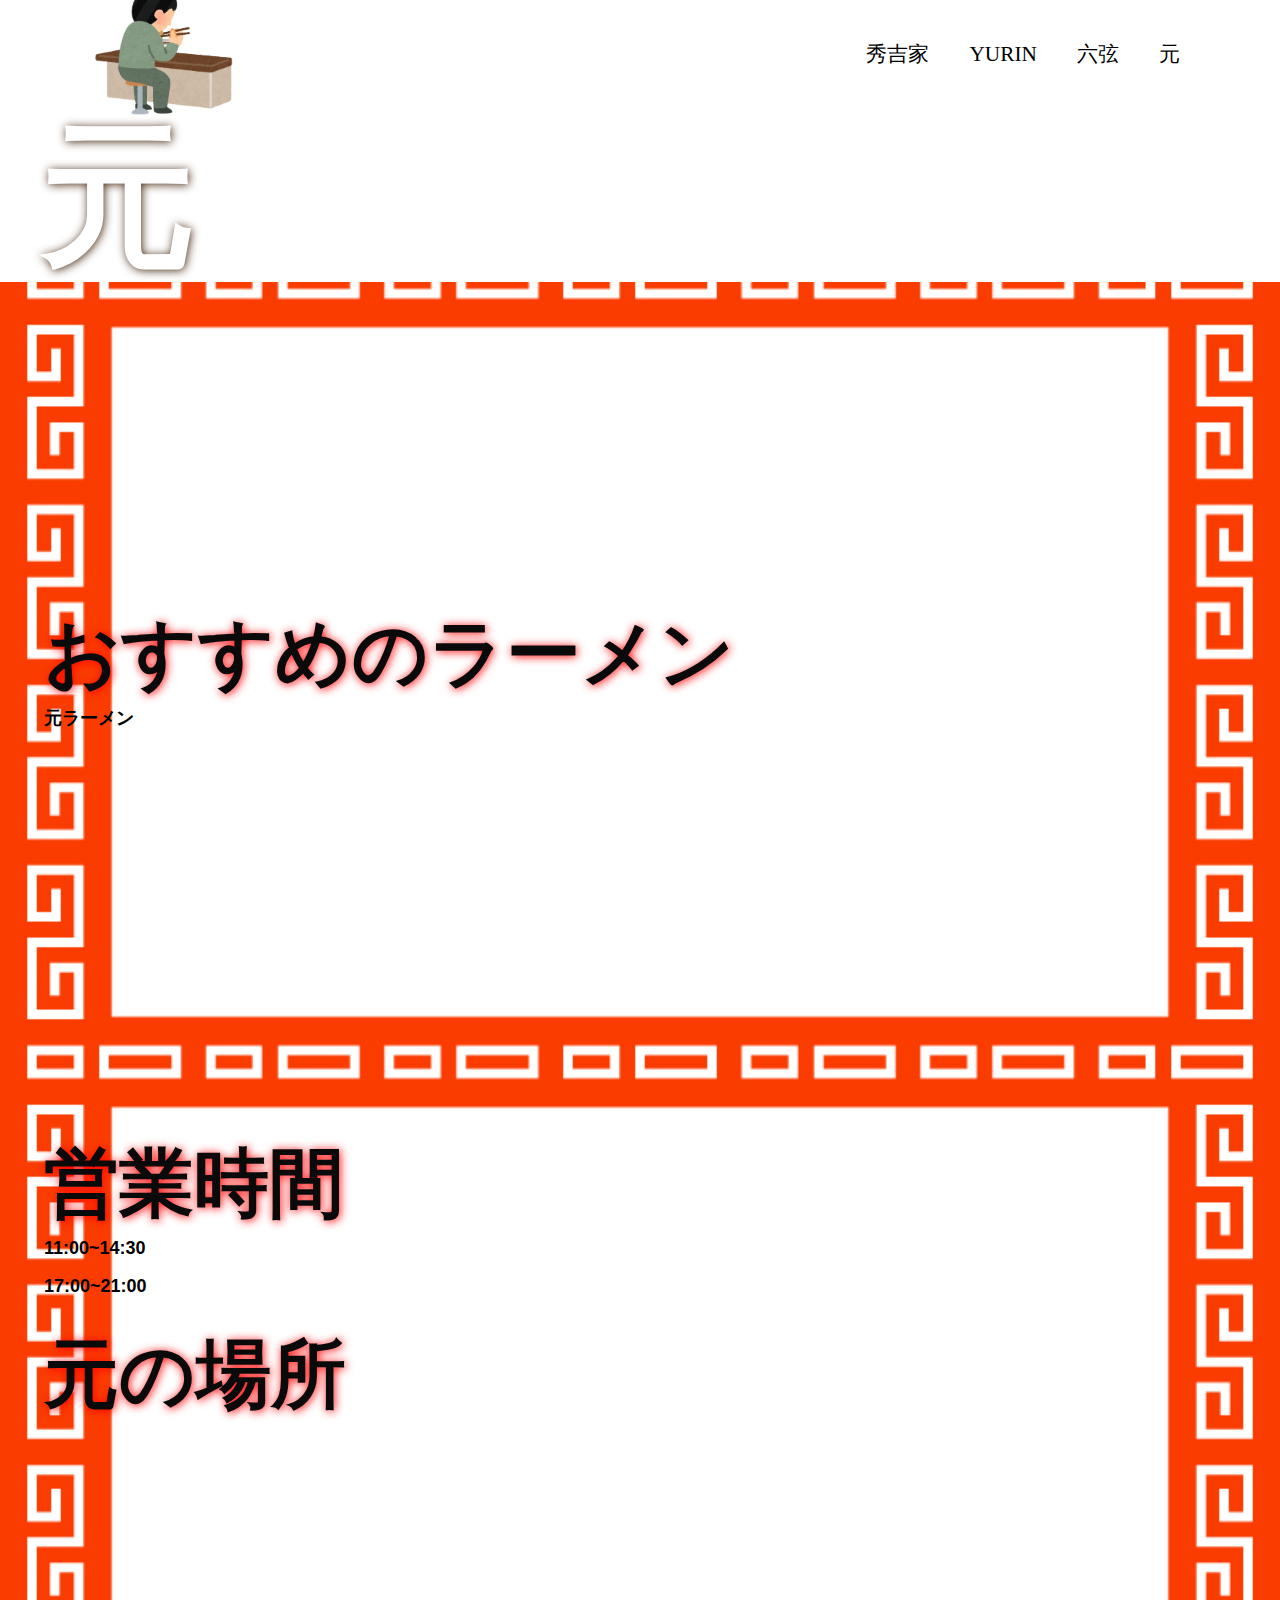
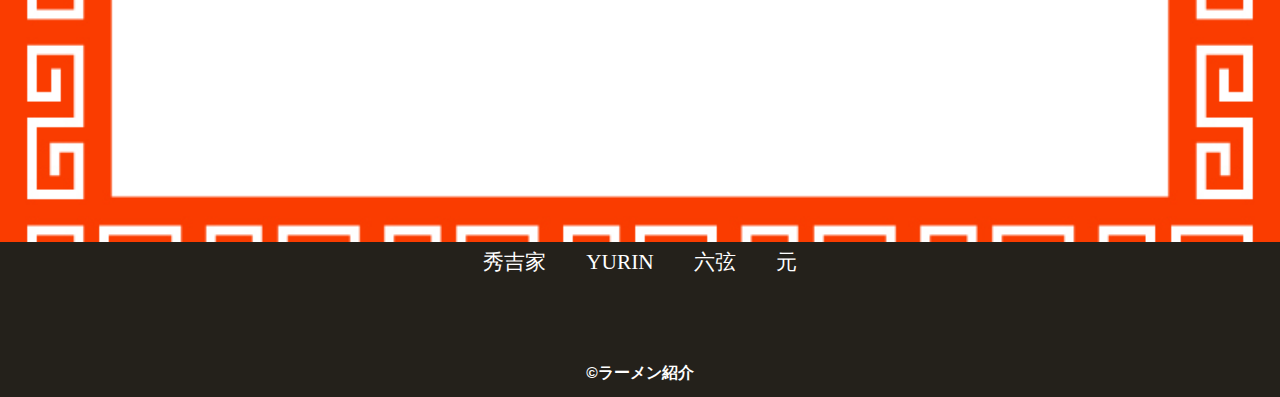
==== gen.html @ 932b88be "手入れ" ====
<!DOCTYPE html>
<html lang="jp">
    <head>
        <meta charset="UTF-8">
        <title>ラーメン紹介 名城大学周辺</title>
        <meta name="description" content="ラーメン紹介 名城大学周辺">
        <meta name="viewport" content="width=device-width">
        <link href="css/ra-men.css" rel="stylesheet">
    </head>
    <body>
        <!--header ここから-->
        <header class="header">
            <div class="header-inner">
                <a class="header-logo" href="index.html">
                    <img src="images/top/logo.png" alt="ロゴ">
                </a>
                <div class="header-site-menu">
                    <nav class="site-menu">
                        <ul>
                            <li><a href="hide.html">秀吉家</a></li>
                            <li><a href="yurin.html">YURIN</a></li>
                            <li><a href="mugen.html">六弦</a></li>
                            <li><a href="gen.html">元</a></li>
                        </ul>
                    </nav>
                </div>
            </div>
        </header>
        <!--header ここまで-->
        <!--main ここから-->
        <main class="main">
            <div class="store-name">
                <n1>元</n1>
            </div>
            <div class="first-view">
                <div class="first-view-text">
                    <h1>おすすめのラーメン</h1>
                    <p>元ラーメン</p>
                    <img_g src="">
                    
                    
                </div>
                
            </div>
            <div class="first-view">
                <div class="first-view-text">
                    <h1>営業時間</h1>
                    <p>11:00~14:30</p>
                    <p>17:00~21:00</p>
                    <br><br>
                    <div class="map">
                        <h2>元の場所</h2>
                        <iframe src="" style="border:0;" allowfullscreen="" loading="lazy" referrerpolicy="no-referrer-when-downgrade"></iframe>
                    </div>
                </div>
            </div>
        </main>
        <!--main ここまで-->
        <!--footer ここから-->
        <footer class="footer">
            <nav class="site-menu">
                <ul>
                    <li><a href="hide.html">秀吉家</a></li>
                    <li><a href="yurin.html">YURIN</a></li>
                    <li><a href="mugen.html">六弦</a></li>
                    <li><a href="gen.html">元</a></li>
            </nav>
            
            <p class="copyright"><small>&copy;ラーメン紹介</small></p>
        </footer>
        <!--footer ここまで-->
    </body>
---- css/ra-men.css ----
@charset "utf-8";

nav.floating{
    position: absolute;
    top: 100px;
    left: 50px;
    background-color: #d0d0d0;
}

.store-name{
    width: 100%;
    max-width: 1500px;
    margin-left: auto;
    margin-right: auto;
    padding-left: 40px;
    padding-right: 80px;
    color: #ffffff;
    font-weight: bold;
    text-shadow: 1px 1px 10px #4b2c14;
}

.store-name n1 {
    font-family: 'Montserrat', sans-serif;
    font-size: 156px;
    line-height: 172px;
}
.first-view {
    height: calc(100vh - 120px);
    background-image: url(../images/top/ra-men.jpg);
    background-repeat: no-repeat;
    background-position: center center;
    background-size: cover;
    display: flex;
    align-items: center;
}

.first-view-text {
    width: 100%;
    max-width: 1200px;
    margin-left: auto;
    margin-right: auto;
    padding-left: 4px;
    padding-right: 80px;
    font-weight: bold;
}
.first-view-text h1 {
    font-family: 'Montserrat', sans-serif;
    color: #0a0a0a;
    text-shadow: 1px 1px 10px #ff0000;
    font-size: 75px;
    line-height: 72px;
}


.first-view-text p {
    color: #000000;
    font-size: 18px;
    margin-top: 20px;
}

.lead {
    max-width: 1200px;
    margin: 60px auto;
}
.map {
    width: 100%;
    max-width: 10000px;
    margin-left: auto;
    margin-right: auto;
    font-size: 50px;
    font-weight: bold;
    color: #0a0a0a;
    text-shadow: 1px 1px 10px #ff0000;
    
}

.map iframe {
    display: block;
    width: 100%;
    height: 320px;
    margin-top: 25px;
}
*,
::before,
::after {
    padding: 0;
    margin: 0;
    box-sizing: border-box;
}

ul, ol {
    list-style: none;
}

a {
    color: inherit;
    text-decoration: none;
}

body {
    font-family: sans-serif;
    font-size: 16pt;
    color: #000000;
    line-height: 1;
    background-color: #ffffff;
}

img {
    max-width: 100%;
}
img_h {
    max-width: 100%;
}

img_y {
    max-width: 100%;
}

img_m {
    max-width: 100%;
}

img_g {
    max-width: 100%;
}

.header-inner {
    max-width: 1200px;
    height: 110px;
    margin-left: auto;
    margin-right: auto;
    padding-left: 40px;
    padding-right: 40px;
    display: flex;
    justify-content: space-between;
    align-items: center;
}

.toggle-menu-button {
    display: none;
}

.header-logo {
    display: block;
    width: 170px;
}

.site-menu ul {
    display: flex;
}

.site-menu ul li {
    margin-left: 20px;
    margin-right: 20px;
}

.site-menu ul li a {
    font-family: 'Darumadrop One', cursive;
}

@media (max-width: 800px) {
    .site-menu ul {
        display: block;
        text-align: center;
    }

    .site-menu li {
        margin-top: 20px;
    }

    .header {
        position: fixed;
        top: 0;
        left: 0;
        right: 0;
        background-color: #ffffff;
        height: 50px;
        z-index: 10;
        box-shadow: 0 3px 6px rgba(0, 0, 0, 0.1);
    }

    .header-inner {
        padding-left: 20px;
        padding-right: 20px;
        height: 100%;
        position: relative;
    }

    .header-logo {
        width: 100px;
    }
    .header-site-menu{
        position: absolute;
        top: 100%;
        left: 0;
        right: 0;
        color: #ffffff;
        background-color: #736e62;
        padding-top: 30px;
        padding-bottom: 50px;
        display: none;
    }
    .header-site-menu.is-show{
        display: block;
    }
    .toggle-menu-button{
        display: block;
        width: 44px;
        height: 34px;
        background-image: url(../images/common/icon-menu.png);
        background-size: 50%;
        background-position: center;
        background-repeat: no-repeat;
        background-color: transparent;
        border: none;
        border-radius: 0;
        outline: none;

    }
}

.footer {
    color: #ffffff;
    background-color: #24211b;
    padding-top: 10px;
    padding-bottom: 15px;
    display: flex;
    flex-direction: column;
    align-items: center;
}

.footer-logo {
    display: block;
    width: 235px;
    margin-top: 90px;
}

.copyright {
    font-size: 14pt;
    font-weight: bold;
    margin-top: 90px;
}
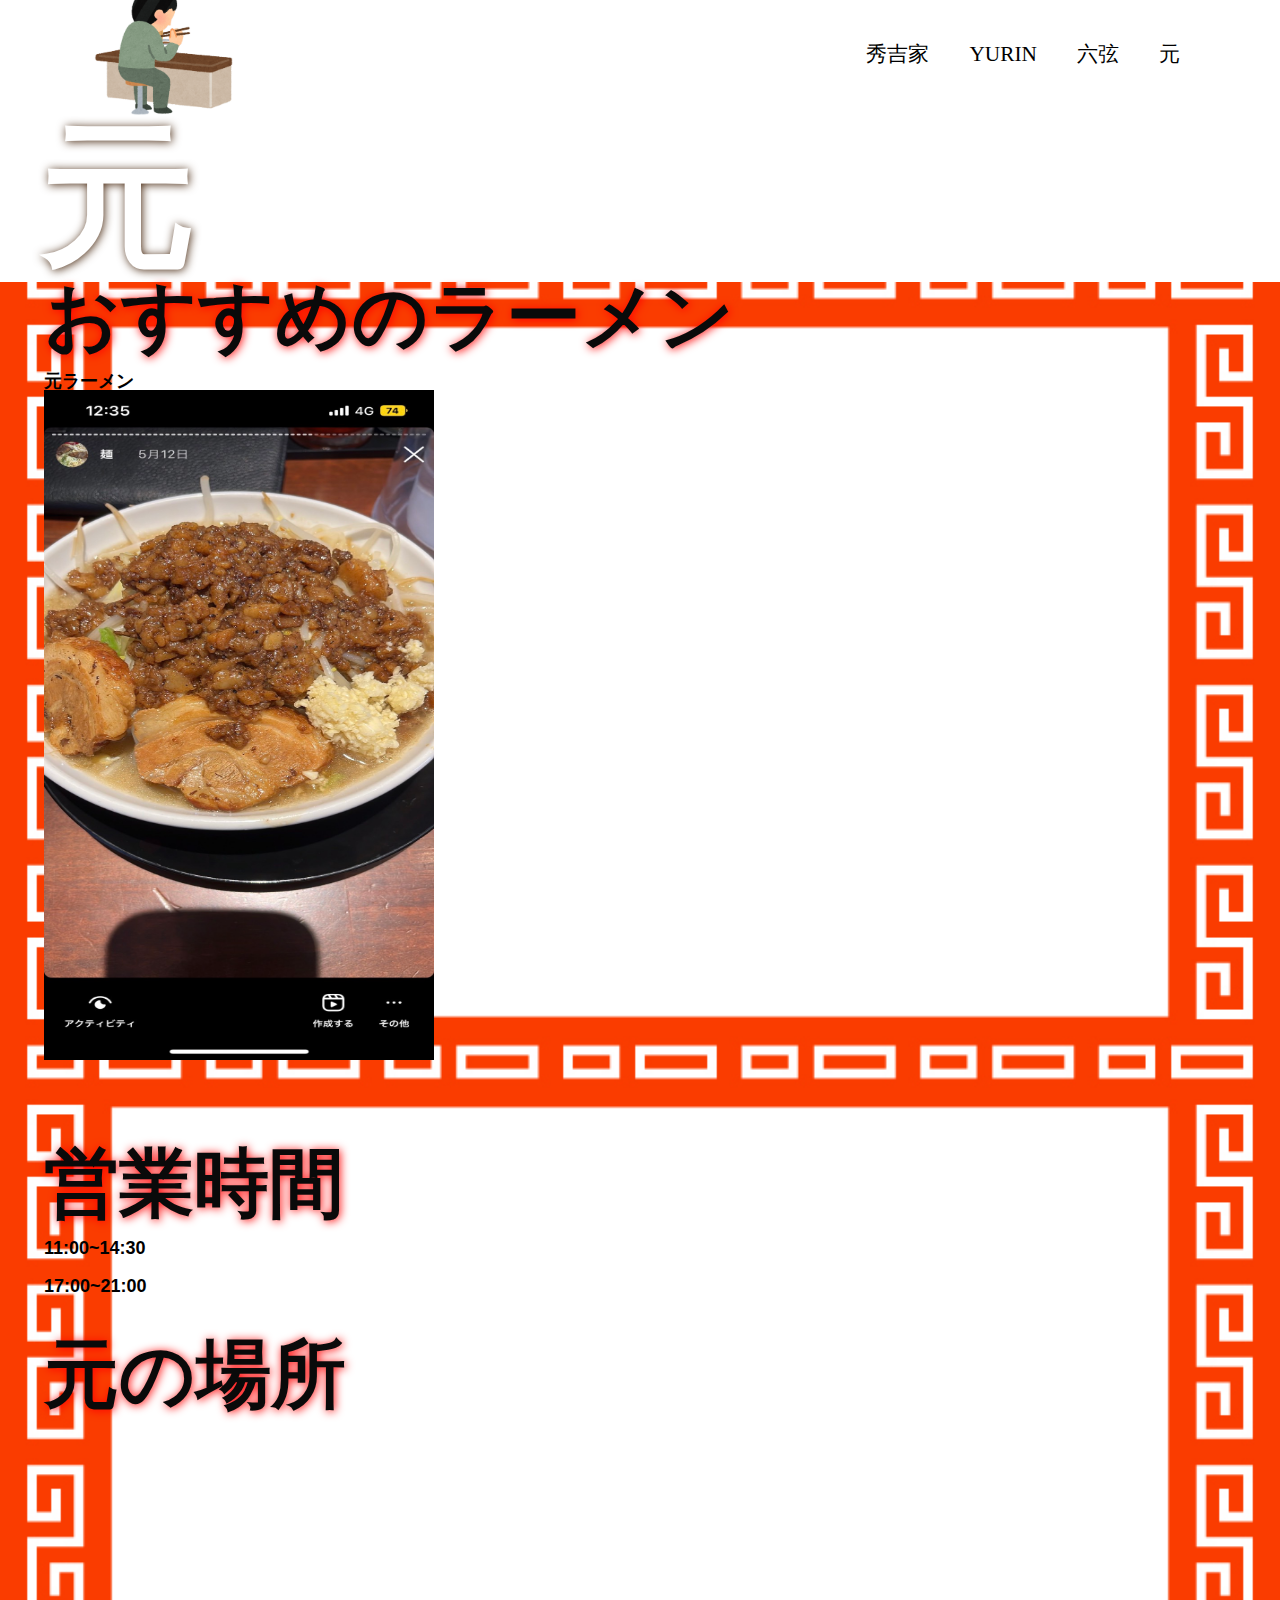
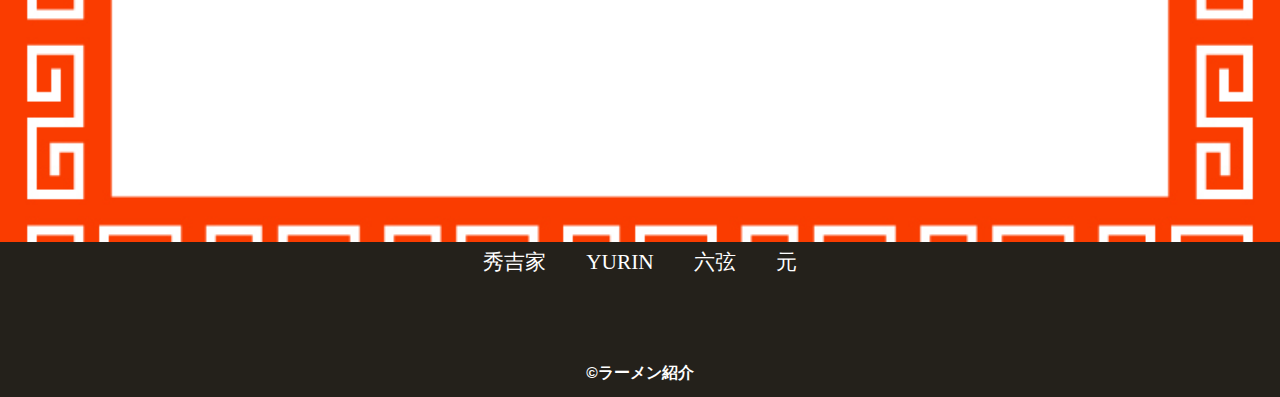
==== commit fd84b398: "最終調整" ====
--- a/gen.html
+++ b/gen.html
@@ -36,7 +36,7 @@
                 <div class="first-view-text">
                     <h1>おすすめのラーメン</h1>
                     <p>元ラーメン</p>
-                    <img_g src="">
+                    <img src="images/top/gen.jpg" width="390" height="670">
                     
                     
                 </div>
@@ -50,7 +50,7 @@
                     <br><br>
                     <div class="map">
                         <h2>元の場所</h2>
-                        <iframe src="" style="border:0;" allowfullscreen="" loading="lazy" referrerpolicy="no-referrer-when-downgrade"></iframe>
+                        <iframe src="https://www.google.com/maps/embed?pb=!1m18!1m12!1m3!1d3262.9433427663093!2d136.97274178287475!3d35.133087394332975!2m3!1f0!2f0!3f0!3m2!1i1024!2i768!4f13.1!3m3!1m2!1s0x60037b5a69541b47%3A0x5783a4eafdd8a1fc!2z44KJ44O844KB44KT5YWD!5e0!3m2!1sja!2sjp!4v1690343278895!5m2!1sja!2sjp" width="600" height="450" style="border:0;" allowfullscreen="" loading="lazy" referrerpolicy="no-referrer-when-downgrade"></iframe>
                     </div>
                 </div>
             </div>
--- a/css/ra-men.css
+++ b/css/ra-men.css
@@ -62,6 +62,8 @@
     max-width: 1200px;
     margin: 60px auto;
 }
+
+
 .map {
     width: 100%;
     max-width: 10000px;
@@ -108,21 +110,7 @@
 img {
     max-width: 100%;
 }
-img_h {
-    max-width: 100%;
-}
-
-img_y {
-    max-width: 100%;
-}
-
-img_m {
-    max-width: 100%;
-}
-
-img_g {
-    max-width: 100%;
-}
+
 
 .header-inner {
     max-width: 1200px;
